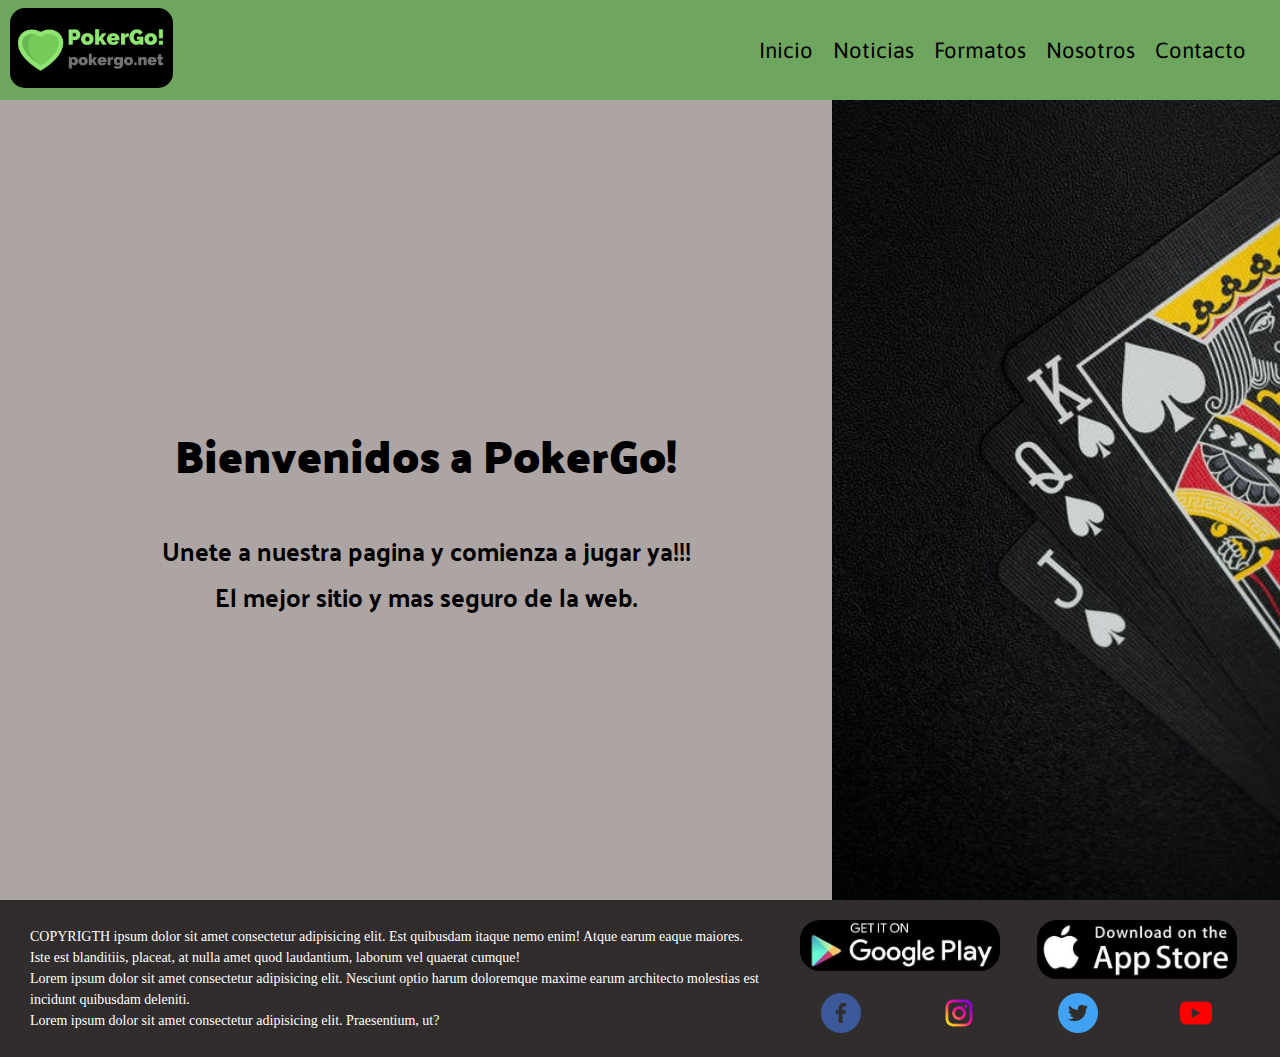
==== index.html @ 03009059 "iniciando mi primer commit al proyecto pokergo" ====
<!DOCTYPE html>
<html lang="es">
<head>
  <meta charset="UTF-8">
  <meta http-equiv="X-UA-Compatible" content="IE=edge">
  <meta name="viewport" content="width=device-width, initial-scale=1.0">
  <link rel="stylesheet" href="inicio.css">
  <title>PokerGo!</title>
</head>
<body>
  <header id="header">
    <a href="#"><img class="imagenLogo" src="iconos/logo.png" alt="logo"></a>
    <div class="contenedorNav">
      <nav class="barraNav">
        <ul>
          <li><a href="#">Inicio</a></li>
          <li><a href="secciones/noticias.html">Noticias</a></li>
          <li><a href="secciones/formatos.html">Formatos</a></li>
          <li><a href="secciones/nosotros.html">Nosotros</a></li>
          <li><a href="secciones/contacto.html">Contacto</a></li>
        </ul>
      </nav>
      <img class="barraNavResp" src="./iconos/menu.png" alt="">
    </div>
  </header>
  <main>
    <div class="contenedorIzq">
      <h1 id="tituloPrincipal" >Bienvenidos a PokerGo!</h1>
      <p class="parrafoPortada">Unete a nuestra pagina y comienza a jugar ya!!!</p>
      <p class="parrafoPortada">El mejor sitio y mas seguro de la web.</p>
    </div>
    <div class="contenedorDer">
      <!-- <img class="imgPaginaPrincipal" src="imagenesNuevas/imagenKQJ.jpeg" alt="naipes poker picas"> -->
    </div>
  </main>
  <footer>
    <div class="infoCopyrigth">
      <p>COPYRIGTH ipsum dolor sit amet consectetur adipisicing elit. Est quibusdam itaque nemo enim! Atque earum eaque maiores. Iste est blanditiis, placeat, at nulla amet quod laudantium, laborum vel quaerat cumque!</p>
      <p>Lorem ipsum dolor sit amet consectetur adipisicing elit. Nesciunt optio harum doloremque maxime earum architecto molestias est incidunt quibusdam deleniti.</p>
      <p>Lorem ipsum dolor sit amet consectetur adipisicing elit. Praesentium, ut?</p>
    </div>
    <div class="seccionBotones">
      <a class="btnIzq" href="#">
        <img class="btnDescarga" src="imagenes/botonGoogle.jpg" alt="Descarga Google Play">
      </a>
      <a class="btnDer" href="#">
        <img class="btnDescarga" src="imagenes/botonAppStore.jpg" alt="Descarga App Store">
      </a>
      <a class="anclaFac" href="https://www.facebook.com" target="_blank">
        <img class="iconoFaceTwi" src="iconos/facebook-logo.png" alt="Facebook">
      </a>
      <a class="anclaInst" href="https://www.instagram.com" target="blank">
        <img class="iconoInsYou" src="iconos/instagram.png" alt="Instagram">
      </a>
      <a class="anclaTwi" href="https://twitter.com" target="blank">
        <img class="iconoFaceTwi" src="iconos/twitter.png" alt="Twitter">
      </a>  
      <a class="anclaYou" href="https://www.youtube.com" target="blank">
        <img class="iconoInsYou" src="iconos/youtube.png" alt="Youtube">
      </a>
    </div>
  </footer>
</body>
</html>
---- inicio.css ----
@import url('https://fonts.googleapis.com/css2?family=Asap&display=swap');

@import url('https://fonts.googleapis.com/css2?family=Palanquin+Dark&display=swap');

@import url('https://fonts.googleapis.com/css2?family=Source+Sans+3:wght@200&display=swap');

/* @import url('https://fonts.googleapis.com/css2?family=Bebas+Neue&display=swap'); */

* {
  margin: 0;
  padding: 0;
  box-sizing: border-box;
}

#header {
  width: 100%;
  height: 100px;
  background-color: rgba(59, 134, 37, 0.733);
  display: flex; 
  flex-flow:row nowrap;
  justify-content: space-between;
  align-items: center;
}

.imagenLogo{
  height: 80px;
  margin: 10px;
  border-radius: 15px;
}

.contenedorNav {
  flex-grow: 1;
  display: flex;
  flex-direction: row;
  justify-content: flex-end;
  padding: 24px;
}

.barraNav ul {
  padding: 10px;
  display: flex;
  flex-direction: row;
  justify-content: flex-end;
}

.barraNav ul li{
  list-style: none;
  display: inline;
  font-size: 22px;
  font-family: 'Asap', sans-serif;
}

.barraNav a{
  color:black;
  text-decoration: none;
  margin-left: 20px;
}

.barraNav a:hover{
  color: rgba(110, 97, 97, 0.966);
}

.barraNavResp {
  display: none;
}

main {
  width: 100%;
  height: calc(100vh - 100px);
  display: flex;
  flex-flow: row nowrap;
}

.contenedorIzq {
  flex-grow: 1;
  color: black;
  font-family: 'Palanquin Dark', sans-serif;
  background-color: rgba(155, 145, 145, 0.822);
  display: flex;
  flex-flow: column wrap;
  justify-content: center;
  padding-left: 20px;
}

.contenedorDer {
  width: 35%;
  height: 100%;
  background-image: url("imagenes/imagenKQJ.jpeg");
  background-size: cover;
  background-position: center;
}

.imgPaginaPrincipal {
  width: 100%;
  height: 100%;
}

#tituloPrincipal {
  font-size: 45px;
  text-align: center;
  padding: 30px 10px;
}

.parrafoPortada {
  font-size: 25px;
  text-align: center;
}

footer {
  width: 100%;
  padding: 20px 30px;
  display: flex;
  flex-flow: row wrap;
  background-color: rgb(49, 45, 45);
  color: white;
}

.infoCopyrigth {
  width: 60%;
  font-size: 14px;
  line-height: 1.5;
  display: flex;
  flex-flow: column nowrap;
  justify-content: center;
}

.seccionBotones {
  width: 40%;
  display: grid;
  grid-template-areas: 
  "play play mac mac"
  "play play mac mac"
  "fac inst twi you"
  "fac inst twi you";
  grid-row-gap: 10px;
  grid-column-gap: 10px ;
  padding-left: 25px;
  text-align: center;
}

.btnIzq {
  grid-area: play;
}

.btnDer {
  grid-area: mac;
}

.anclaFac {
  grid-area: fac;
}

.anclaInst {
  grid-area: inst;
}

.anclaTwi {
  grid-area: twi;
}

.anclaYou {
  grid-area: you;
}

.btnDescarga {
  min-width: 100px;
  max-width: 200px;
  width: 100%;
  border-radius: 20px;
}

.iconoFaceTwi {
  width: 40px;
  height: 40px;
}

.iconoInsYou {
  width: 40px;
  height: 40px;
} 


@media only screen and (max-width: 750px) {

  .barraNav {
    display: none;
  }

  .barraNavResp {
    display: block;
    width: 50px;
    height: 50px;
    margin-right: 20px;
  }

  .contenedorDer {
    width: 50%;
  }

  #tituloPrincipal {
    font-size: 40px;
  } 
  
  .parrafoPortada {
    font-size: 20px;
  }

  .infoCopyrigth {
    width: 50%;
    font-size: 14px;
    line-height: 1.3;
  }
}


@media only screen and (max-width: 475px) {

  .imagenLogo{
    height: 74px;
    margin: 10px;
    border-radius: 14px;
  }

  .barraNavResp {
    width: 40px;
    height: 40px;
   margin-right: 24px;
  }

  main {
    display: flex;
    flex-flow: column nowrap;
  }
  
  .contenedorIzq {
    flex-flow: row wrap;
    justify-content: center;
    padding: 10px;
  }
  
  .contenedorDer {
    width: 100%;
    height: 50%;
    background-image: url("imagenes/imgHorizontal.jpeg");
    background-size: cover;
    background-position: center;
  }
  
  .imgPaginaPrincipal {
    width: 100%;
    height: 100%;
  }
  
  #tituloPrincipal {
    font-size: 32px;
    text-align: center;
  }
  
  .parrafoPortada {
    font-size: 16px;
    text-align: center;
  }

  .listaNoticias {
    font-size: 16px;
  }

  .seccionBotones {
    width: 100%;
    margin-top: 10px;
  }

  .infoCopyrigth {
    width: 100%;
    font-size: 16px;
    line-height: 1.3;
  }

  .btnDescarga {
    max-width: 170px;
  }
}


@media only screen and (max-width: 375px) {

  .imagenLogo{
    height: 68px;
    margin: 8px;
    border-radius: 10px;
  }

  .contenedorDer {
    height: 60%;
  }
  
  #tituloPrincipal {
    font-size: 28px;
  }
  
  .parrafoPortada {
    font-size: 16px;
  }

  .infoCopyrigth {
    width: 100%;
    font-size: 16px;
    line-height: 1.1;
  }

  .seccionBotones {
    width: 100%;
    margin-top: 16px;
  }
}
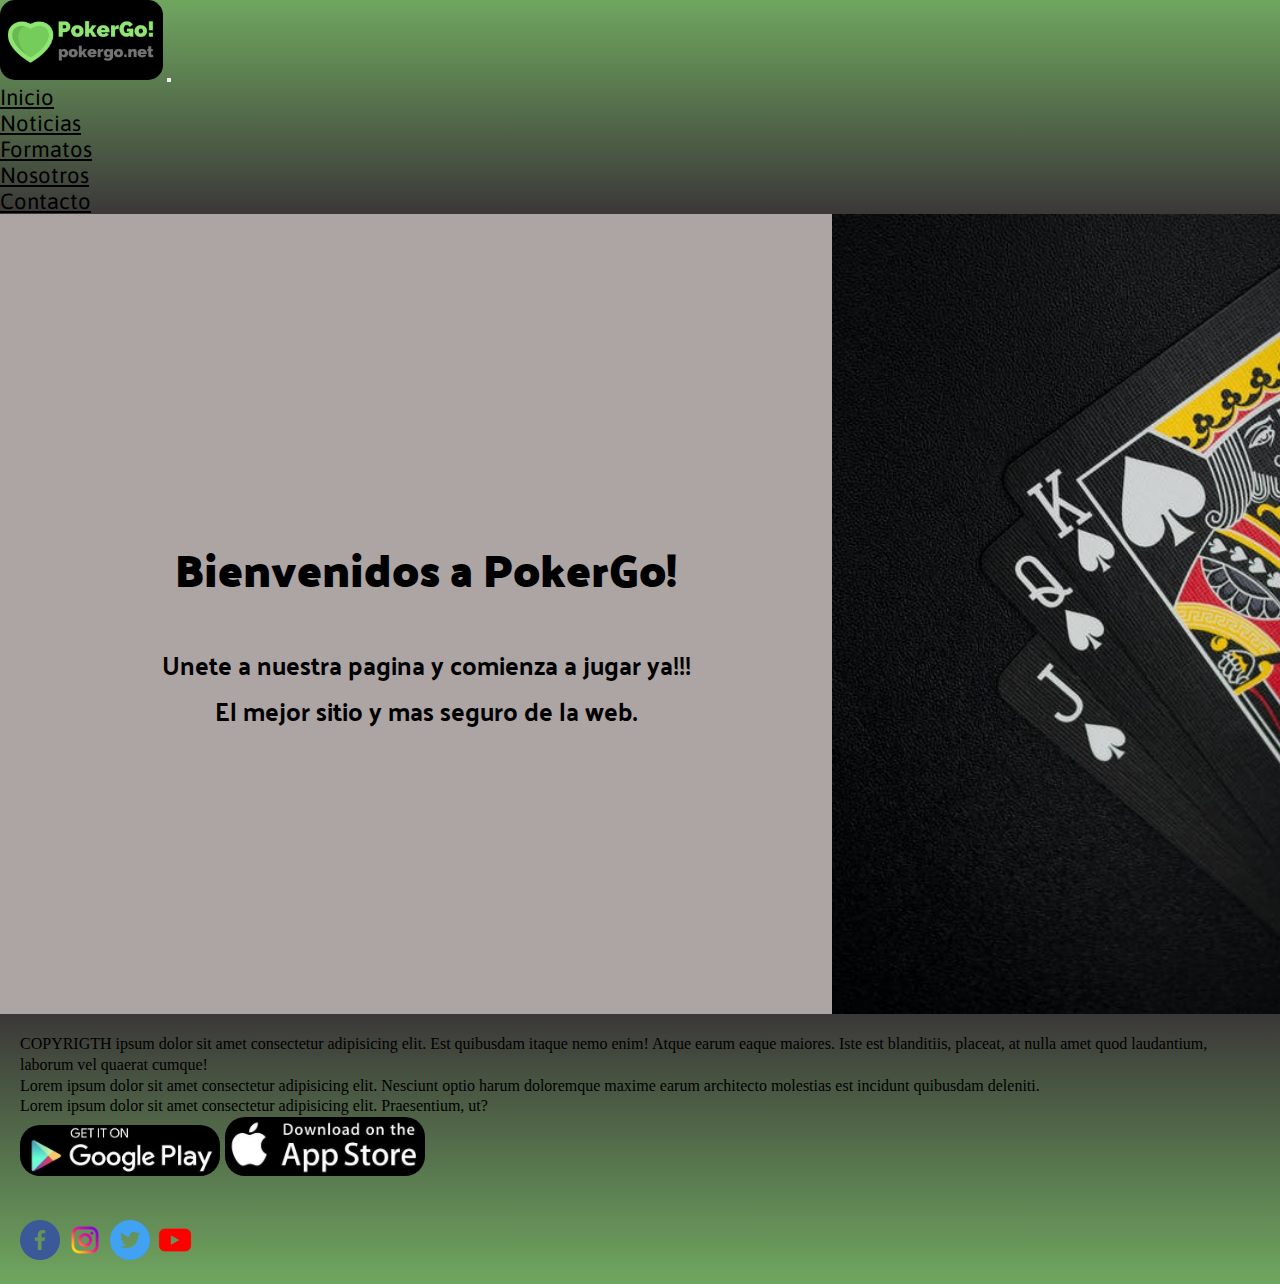
==== commit 8815f542: "haciendo header y footer" ====
--- a/index.html
+++ b/index.html
@@ -4,12 +4,44 @@
   <meta charset="UTF-8">
   <meta http-equiv="X-UA-Compatible" content="IE=edge">
   <meta name="viewport" content="width=device-width, initial-scale=1.0">
+  <link rel="stylesheet" href="https://cdn.jsdelivr.net/npm/bootstrap@4.6.1/dist/css/bootstrap.min.css" integrity="sha384-zCbKRCUGaJDkqS1kPbPd7TveP5iyJE0EjAuZQTgFLD2ylzuqKfdKlfG/eSrtxUkn" crossorigin="anonymous">
   <link rel="stylesheet" href="inicio.css">
   <title>PokerGo!</title>
 </head>
 <body>
   <header id="header">
-    <a href="#"><img class="imagenLogo" src="iconos/logo.png" alt="logo"></a>
+    <nav class="navbar navbar-expand-md navbar-dark">
+      <!-- Brand -->
+      <a class="navbar-brand" href="#"><img class="imagenLogo" src="iconos/logo.png" alt="logo"></a>
+    
+      <!-- Toggler/collapsibe Button -->
+      <button class="navbar-toggler" type="button" data-toggle="collapse" data-target="#collapsibleNavbar">
+        <span class="navbar-toggler-icon"></span>
+      </button>
+    
+      <!-- Navbar links -->
+      <div class="collapse navbar-collapse" id="collapsibleNavbar">
+        <ul class="navbar-nav ml-auto">
+          <li class="nav-item">
+            <a class="nav-link" href="#">Inicio</a>
+          </li>
+          <li class="nav-item">
+            <a class="nav-link" href="secciones/noticias.html">Noticias</a>
+          </li>
+          <li class="nav-item">
+            <a class="nav-link" href="secciones/formatos.html">Formatos</a>
+          </li>
+          <li class="nav-item">
+            <a class="nav-link" href="secciones/nosotros.html">Nosotros</a>
+          </li>
+          <li class="nav-item">
+            <a class="nav-link" href="secciones/contacto.html">Contacto</a>
+          </li>
+        </ul>
+      </div>
+    </nav>
+
+    <!-- <a href="#"><img class="imagenLogo" src="iconos/logo.png" alt="logo"></a>
     <div class="contenedorNav">
       <nav class="barraNav">
         <ul>
@@ -21,7 +53,7 @@
         </ul>
       </nav>
       <img class="barraNavResp" src="./iconos/menu.png" alt="">
-    </div>
+    </div> -->
   </header>
   <main>
     <div class="contenedorIzq">
@@ -33,8 +65,52 @@
       <!-- <img class="imgPaginaPrincipal" src="imagenesNuevas/imagenKQJ.jpeg" alt="naipes poker picas"> -->
     </div>
   </main>
-  <footer>
-    <div class="infoCopyrigth">
+  <footer class="container-fluid">
+    <div class="row">
+
+      <div class="col-xs-12 col-sm-7  text-white parrafosFooter">
+        <p>COPYRIGTH ipsum dolor sit amet consectetur adipisicing elit. Est quibusdam itaque nemo enim! Atque earum eaque maiores. Iste est blanditiis, placeat, at nulla amet quod laudantium, laborum vel quaerat cumque!</p>
+        <p>Lorem ipsum dolor sit amet consectetur adipisicing elit. Nesciunt optio harum doloremque maxime earum architecto molestias est incidunt quibusdam deleniti.</p>
+        <p>Lorem ipsum dolor sit amet consectetur adipisicing elit. Praesentium, ut?</p>
+      </div>
+
+
+      <div class="col-xs-12 col-sm-5  contenedorBotones">
+        <div class="row botonesDescarga">
+          <a class="col" href="#">
+            <img class="btnDescarga" src="imagenes/botonGoogle.jpg" alt="Descarga Google Play">
+          </a>
+          <a class="col" href="#">
+            <img class="btnDescarga" src="imagenes/botonAppStore.jpg" alt="Descarga App Store">
+          </a>
+        </div>
+
+
+        <div class="row redes">
+          <a class="anclaFac col" href="https://www.facebook.com" target="_blank">
+            <img class="iconoFaceTwi" src="iconos/facebook-logo.png" alt="Facebook">
+          </a>
+          <a class="anclaInst col" href="https://www.instagram.com" target="blank">
+            <img class="iconoInsYou" src="iconos/instagram.png" alt="Instagram">
+          </a>
+          <a class="anclaTwi col" href="https://twitter.com" target="blank">
+            <img class="iconoFaceTwi" src="iconos/twitter.png" alt="Twitter">
+          </a>  
+          <a class="anclaYou col" href="https://www.youtube.com" target="blank">
+            <img class="iconoInsYou" src="iconos/youtube.png" alt="Youtube">
+          </a>
+        </div>
+
+      </div>
+
+
+
+
+    </div>
+
+
+
+    <!-- <div class="infoCopyrigth">
       <p>COPYRIGTH ipsum dolor sit amet consectetur adipisicing elit. Est quibusdam itaque nemo enim! Atque earum eaque maiores. Iste est blanditiis, placeat, at nulla amet quod laudantium, laborum vel quaerat cumque!</p>
       <p>Lorem ipsum dolor sit amet consectetur adipisicing elit. Nesciunt optio harum doloremque maxime earum architecto molestias est incidunt quibusdam deleniti.</p>
       <p>Lorem ipsum dolor sit amet consectetur adipisicing elit. Praesentium, ut?</p>
@@ -58,7 +134,13 @@
       <a class="anclaYou" href="https://www.youtube.com" target="blank">
         <img class="iconoInsYou" src="iconos/youtube.png" alt="Youtube">
       </a>
-    </div>
+    </div> -->
   </footer>
+
+
+  <script src="https://cdn.jsdelivr.net/npm/jquery@3.5.1/dist/jquery.slim.min.js" integrity="sha384-DfXdz2htPH0lsSSs5nCTpuj/zy4C+OGpamoFVy38MVBnE+IbbVYUew+OrCXaRkfj" crossorigin="anonymous"></script>
+  <script src="https://cdn.jsdelivr.net/npm/popper.js@1.16.1/dist/umd/popper.min.js" integrity="sha384-9/reFTGAW83EW2RDu2S0VKaIzap3H66lZH81PoYlFhbGU+6BZp6G7niu735Sk7lN" crossorigin="anonymous"></script>
+  <script src="https://cdn.jsdelivr.net/npm/bootstrap@4.6.1/dist/js/bootstrap.min.js" integrity="sha384-VHvPCCyXqtD5DqJeNxl2dtTyhF78xXNXdkwX1CZeRusQfRKp+tA7hAShOK/B/fQ2" crossorigin="anonymous"></script>
+
 </body>
 </html>--- a/inicio.css
+++ b/inicio.css
@@ -12,23 +12,36 @@
   box-sizing: border-box;
 }
 
-#header {
+ /* #header {
   width: 100%;
   height: 100px;
-  background-color: rgba(59, 134, 37, 0.733);
+  background-image: linear-gradient(rgba(59, 134, 37, 0.733), rgb(59, 56, 56));
   display: flex; 
   flex-flow:row nowrap;
   justify-content: space-between;
   align-items: center;
+} */
+
+.navbar {
+  background-image: linear-gradient(rgba(59, 134, 37, 0.733), rgb(59, 56, 56));
 }
 
 .imagenLogo{
   height: 80px;
-  margin: 10px;
   border-radius: 15px;
 }
 
-.contenedorNav {
+.nav-link {
+  font-size: 22px;
+  font-family: 'Asap', sans-serif;
+  color: black !important
+}
+
+.nav-item .nav-link:hover {
+  color: whitesmoke !important
+}
+
+/*.contenedorNav {
   flex-grow: 1;
   display: flex;
   flex-direction: row;
@@ -57,12 +70,12 @@
 }
 
 .barraNav a:hover{
-  color: rgba(110, 97, 97, 0.966);
+  color: whitesmoke;
 }
 
 .barraNavResp {
   display: none;
-}
+} */
 
 main {
   width: 100%;
@@ -106,7 +119,44 @@
   text-align: center;
 }
 
+
 footer {
+  /* background-color: rgb(49, 45, 45); */
+  background-image: linear-gradient( rgb(59, 56, 56), rgba(59, 134, 37, 0.733));
+  padding: 20px;
+  /* display: flex;
+  flex-flow: row wrap;
+  justify-content: center; */
+}
+
+.parrafosFooter {
+  font-size: 16px;
+  line-height: 1.3;
+}
+
+.contenedorBotones {
+  display: flex;
+  flex-flow: column;
+  justify-content: center;
+  /* padding-left: 120px; */
+}
+
+.botonesDescarga {
+  margin-bottom: 40px;
+  gap: 5px;
+  display: flex;
+  flex-flow: row wrap;
+  align-items: baseline;
+}
+
+.redes {
+  gap: 5px;
+  display: flex;
+  flex-flow: row wrap;
+  align-items: baseline;
+}
+
+/* footer {
   width: 100%;
   padding: 20px 30px;
   display: flex;
@@ -161,9 +211,10 @@
 .anclaYou {
   grid-area: you;
 }
+*/
 
 .btnDescarga {
-  min-width: 100px;
+  min-width: 120px;
   max-width: 200px;
   width: 100%;
   border-radius: 20px;
@@ -177,7 +228,7 @@
 .iconoInsYou {
   width: 40px;
   height: 40px;
-} 
+}  
 
 
 @media only screen and (max-width: 750px) {
@@ -216,7 +267,7 @@
 @media only screen and (max-width: 475px) {
 
   .imagenLogo{
-    height: 74px;
+    height: 74px !important;
     margin: 10px;
     border-radius: 14px;
   }
@@ -281,11 +332,17 @@
   }
 }
 
+/* footer {
+  display: flex;
+  flex-flow: column nowrap;
+  justify-content: center;
+} */
+
 
 @media only screen and (max-width: 375px) {
 
   .imagenLogo{
-    height: 68px;
+    height: 68px !important;
     margin: 8px;
     border-radius: 10px;
   }
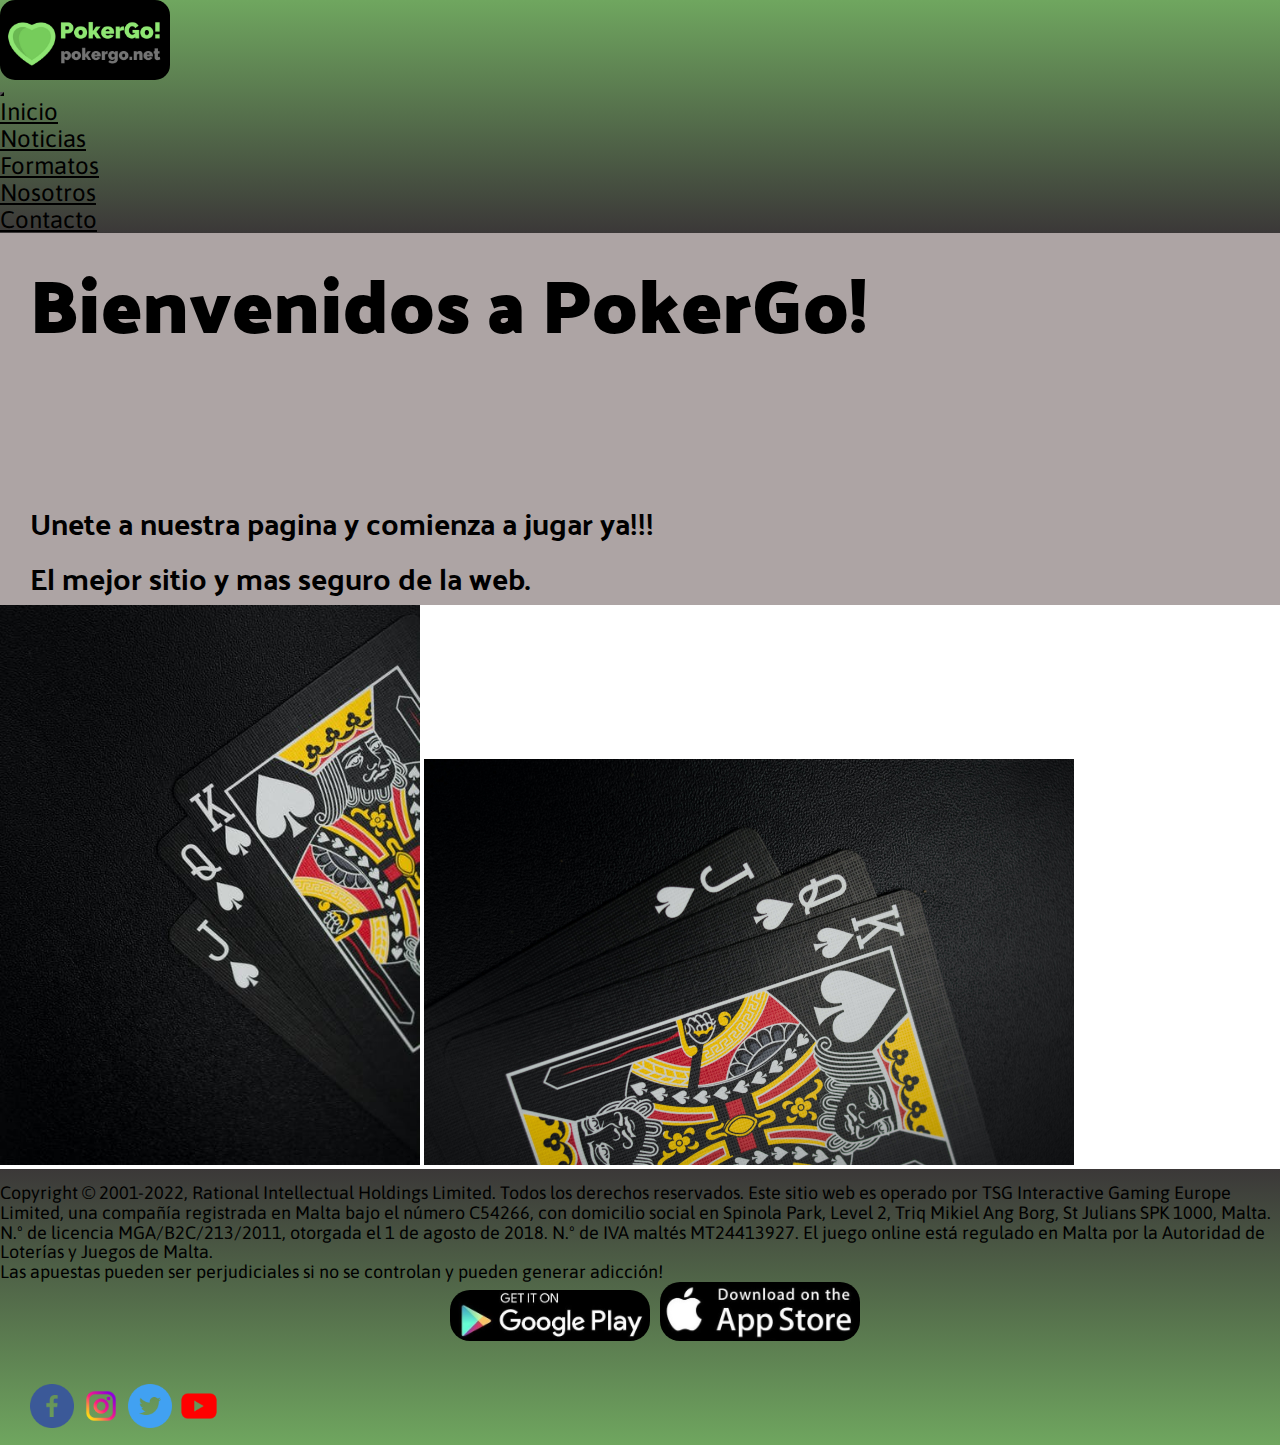
==== commit c9a515da: "aplico bootstrap prolijo a 3 secciones" ====
--- a/index.html
+++ b/index.html
@@ -1,146 +1,104 @@
 <!DOCTYPE html>
-<html lang="es">
+<html lang="en">
 <head>
-  <meta charset="UTF-8">
-  <meta http-equiv="X-UA-Compatible" content="IE=edge">
-  <meta name="viewport" content="width=device-width, initial-scale=1.0">
-  <link rel="stylesheet" href="https://cdn.jsdelivr.net/npm/bootstrap@4.6.1/dist/css/bootstrap.min.css" integrity="sha384-zCbKRCUGaJDkqS1kPbPd7TveP5iyJE0EjAuZQTgFLD2ylzuqKfdKlfG/eSrtxUkn" crossorigin="anonymous">
-  <link rel="stylesheet" href="inicio.css">
-  <title>PokerGo!</title>
+    <meta charset="UTF-8">
+    <meta http-equiv="X-UA-Compatible" content="IE=edge">
+    <meta name="viewport" content="width=device-width, initial-scale=1.0">
+    <link rel="stylesheet" href="https://cdn.jsdelivr.net/npm/bootstrap@4.6.1/dist/css/bootstrap.min.css" integrity="sha384-zCbKRCUGaJDkqS1kPbPd7TveP5iyJE0EjAuZQTgFLD2ylzuqKfdKlfG/eSrtxUkn" crossorigin="anonymous">
+    <link rel="stylesheet" href="inicio.css">
+    <title>PokerGo2</title>
 </head>
 <body>
-  <header id="header">
-    <nav class="navbar navbar-expand-md navbar-dark">
-      <!-- Brand -->
-      <a class="navbar-brand" href="#"><img class="imagenLogo" src="iconos/logo.png" alt="logo"></a>
+    <header class="row header m-0">
+      <!-- Inicio Navbar-->
+        <nav class="navbar navbar-expand-md navbar-dark w-100">
+
+            <a class="navbar-brand" href="#"><div class="logo"></div></a>
+        
+            <button class="navbar-toggler iconBurguer" type="button" data-toggle="collapse" data-target="#collapsibleNavbar">
+              <span class="navbar-toggler-icon"></span>
+            </button>
+          
+            <div class="collapse navbar-collapse" id="collapsibleNavbar">
+              <ul class="navbar-nav ml-auto">
+                <li class="nav-item">
+                  <a class="nav-link" href="#">Inicio</a>
+                </li>
+                <li class="nav-item">
+                  <a class="nav-link" href="secciones/noticias.html">Noticias</a>
+                </li>
+                <li class="nav-item">
+                  <a class="nav-link" href="secciones/formatos.html">Formatos</a>
+                </li>
+                <li class="nav-item">
+                  <a class="nav-link" href="secciones/nosotros.html">Nosotros</a>
+                </li>
+                <li class="nav-item">
+                  <a class="nav-link" href="secciones/contacto.html">Contacto</a>
+                </li>
+              </ul>
+            </div>
+          </nav>
+        <!-- Fin Navbar-->
+    </header>
     
-      <!-- Toggler/collapsibe Button -->
-      <button class="navbar-toggler" type="button" data-toggle="collapse" data-target="#collapsibleNavbar">
-        <span class="navbar-toggler-icon"></span>
-      </button>
+    <main class="main row m-0 h-75">
+      <!-- Inicio Jumbotron-->
+        <div class="jumbotron col-xs-12 col-sm-7 p-0 d-flex flex-column justify-content-center text-center contenedorIzq ">
+          <h1 class="tituloPrincipal">Bienvenidos a PokerGo!</h1>
+          <p class="parrafosMain">Unete a nuestra pagina y comienza a jugar ya!!!</p>
+          <p class="parrafosMain">El mejor sitio y mas seguro de la web.</p>
+        </div>
+      <!-- FIn Jumbotron-->
+      <!-- Inicio Imagen Principal-->
+        <div class="col-xs-12 col-sm-5 flex-grow-1 p-0">
+          <img class="img-fluid d-none d-sm-block w-100 imgPrincipal" src="imagenes/imagenKQJ.jpeg" alt="naipes poker picas">
+              <img class="img-fluid d-block d-sm-none w-100 imgSecundaria" src="imagenes/imgHorizontal.jpg" alt="">
+        </div>
+      <!-- Fin Imagen Principal-->
+    </main>
     
-      <!-- Navbar links -->
-      <div class="collapse navbar-collapse" id="collapsibleNavbar">
-        <ul class="navbar-nav ml-auto">
-          <li class="nav-item">
-            <a class="nav-link" href="#">Inicio</a>
-          </li>
-          <li class="nav-item">
-            <a class="nav-link" href="secciones/noticias.html">Noticias</a>
-          </li>
-          <li class="nav-item">
-            <a class="nav-link" href="secciones/formatos.html">Formatos</a>
-          </li>
-          <li class="nav-item">
-            <a class="nav-link" href="secciones/nosotros.html">Nosotros</a>
-          </li>
-          <li class="nav-item">
-            <a class="nav-link" href="secciones/contacto.html">Contacto</a>
-          </li>
-        </ul>
-      </div>
-    </nav>
-
-    <!-- <a href="#"><img class="imagenLogo" src="iconos/logo.png" alt="logo"></a>
-    <div class="contenedorNav">
-      <nav class="barraNav">
-        <ul>
-          <li><a href="#">Inicio</a></li>
-          <li><a href="secciones/noticias.html">Noticias</a></li>
-          <li><a href="secciones/formatos.html">Formatos</a></li>
-          <li><a href="secciones/nosotros.html">Nosotros</a></li>
-          <li><a href="secciones/contacto.html">Contacto</a></li>
-        </ul>
-      </nav>
-      <img class="barraNavResp" src="./iconos/menu.png" alt="">
-    </div> -->
-  </header>
-  <main>
-    <div class="contenedorIzq">
-      <h1 id="tituloPrincipal" >Bienvenidos a PokerGo!</h1>
-      <p class="parrafoPortada">Unete a nuestra pagina y comienza a jugar ya!!!</p>
-      <p class="parrafoPortada">El mejor sitio y mas seguro de la web.</p>
-    </div>
-    <div class="contenedorDer">
-      <!-- <img class="imgPaginaPrincipal" src="imagenesNuevas/imagenKQJ.jpeg" alt="naipes poker picas"> -->
-    </div>
-  </main>
-  <footer class="container-fluid">
-    <div class="row">
-
-      <div class="col-xs-12 col-sm-7  text-white parrafosFooter">
-        <p>COPYRIGTH ipsum dolor sit amet consectetur adipisicing elit. Est quibusdam itaque nemo enim! Atque earum eaque maiores. Iste est blanditiis, placeat, at nulla amet quod laudantium, laborum vel quaerat cumque!</p>
-        <p>Lorem ipsum dolor sit amet consectetur adipisicing elit. Nesciunt optio harum doloremque maxime earum architecto molestias est incidunt quibusdam deleniti.</p>
-        <p>Lorem ipsum dolor sit amet consectetur adipisicing elit. Praesentium, ut?</p>
-      </div>
-
-
-      <div class="col-xs-12 col-sm-5  contenedorBotones">
-        <div class="row botonesDescarga">
-          <a class="col" href="#">
-            <img class="btnDescarga" src="imagenes/botonGoogle.jpg" alt="Descarga Google Play">
-          </a>
-          <a class="col" href="#">
-            <img class="btnDescarga" src="imagenes/botonAppStore.jpg" alt="Descarga App Store">
-          </a>
+    <footer class="footer row m-0">
+      <!-- Inicio Copyright-->
+        <div class="col-xs-12 col-sm-7 text-white">
+            <p class="parrafoFooter">Copyright © 2001-2022, Rational Intellectual Holdings Limited. Todos los derechos reservados. Este sitio web es operado por TSG Interactive Gaming Europe Limited, una compañía registrada en Malta bajo el número C54266, con domicilio social en Spinola Park, Level 2, Triq Mikiel Ang Borg, St Julians SPK 1000, Malta.</p>
+            <p class="parrafoFooter">N.º de licencia MGA/B2C/213/2011, otorgada el 1 de agosto de 2018. N.º de IVA maltés MT24413927. El juego online está regulado en Malta por la Autoridad de Loterías y Juegos de Malta.</p>
+            <p class="parrafoFooter">Las apuestas pueden ser perjudiciales si no se controlan y pueden generar adicción!</p>
         </div>
-
-
-        <div class="row redes">
-          <a class="anclaFac col" href="https://www.facebook.com" target="_blank">
-            <img class="iconoFaceTwi" src="iconos/facebook-logo.png" alt="Facebook">
-          </a>
-          <a class="anclaInst col" href="https://www.instagram.com" target="blank">
-            <img class="iconoInsYou" src="iconos/instagram.png" alt="Instagram">
-          </a>
-          <a class="anclaTwi col" href="https://twitter.com" target="blank">
-            <img class="iconoFaceTwi" src="iconos/twitter.png" alt="Twitter">
-          </a>  
-          <a class="anclaYou col" href="https://www.youtube.com" target="blank">
-            <img class="iconoInsYou" src="iconos/youtube.png" alt="Youtube">
-          </a>
+      <!-- Fin Copyright-->
+        <div class="col-xs-12 col-sm-5  contenedorBotones">
+          <!-- Inicio Botones Descargas-->
+            <div class="row botonesDescarga">
+              <a class="col" href="#">
+                <img class="btnDescarga" src="imagenes/botonGoogle.jpg" alt="Descarga Google Play">
+              </a>
+              <a class="col" href="#">
+                <img class="btnDescarga" src="imagenes/botonAppStore.jpg" alt="Descarga App Store">
+              </a>
+            </div>
+          <!-- Fin Botones Descargas-->
+          <!-- Inicio Iconos Redes-->
+            <div class="row redes">
+              <a class="col" href="https://www.facebook.com" target="_blank">
+                <img class="iconoRedes" src="imagenes/facebook-logo.png" alt="Facebook">
+              </a>
+              <a class="col" href="https://www.instagram.com" target="blank">
+                <img class="iconoRedes" src="imagenes/instagram.png" alt="Instagram">
+              </a>
+              <a class="col" href="https://twitter.com" target="blank">
+                <img class="iconoRedes" src="imagenes/twitter.png" alt="Twitter">
+              </a>  
+              <a class="col" href="https://www.youtube.com" target="blank">
+                <img class="iconoRedes" src="imagenes/youtube.png" alt="Youtube">
+              </a>
+            </div>
+          <!-- Fin Iconos Redes-->
         </div>
-
-      </div>
-
-
-
-
-    </div>
-
-
-
-    <!-- <div class="infoCopyrigth">
-      <p>COPYRIGTH ipsum dolor sit amet consectetur adipisicing elit. Est quibusdam itaque nemo enim! Atque earum eaque maiores. Iste est blanditiis, placeat, at nulla amet quod laudantium, laborum vel quaerat cumque!</p>
-      <p>Lorem ipsum dolor sit amet consectetur adipisicing elit. Nesciunt optio harum doloremque maxime earum architecto molestias est incidunt quibusdam deleniti.</p>
-      <p>Lorem ipsum dolor sit amet consectetur adipisicing elit. Praesentium, ut?</p>
-    </div>
-    <div class="seccionBotones">
-      <a class="btnIzq" href="#">
-        <img class="btnDescarga" src="imagenes/botonGoogle.jpg" alt="Descarga Google Play">
-      </a>
-      <a class="btnDer" href="#">
-        <img class="btnDescarga" src="imagenes/botonAppStore.jpg" alt="Descarga App Store">
-      </a>
-      <a class="anclaFac" href="https://www.facebook.com" target="_blank">
-        <img class="iconoFaceTwi" src="iconos/facebook-logo.png" alt="Facebook">
-      </a>
-      <a class="anclaInst" href="https://www.instagram.com" target="blank">
-        <img class="iconoInsYou" src="iconos/instagram.png" alt="Instagram">
-      </a>
-      <a class="anclaTwi" href="https://twitter.com" target="blank">
-        <img class="iconoFaceTwi" src="iconos/twitter.png" alt="Twitter">
-      </a>  
-      <a class="anclaYou" href="https://www.youtube.com" target="blank">
-        <img class="iconoInsYou" src="iconos/youtube.png" alt="Youtube">
-      </a>
-    </div> -->
-  </footer>
+    </footer>
 
 
   <script src="https://cdn.jsdelivr.net/npm/jquery@3.5.1/dist/jquery.slim.min.js" integrity="sha384-DfXdz2htPH0lsSSs5nCTpuj/zy4C+OGpamoFVy38MVBnE+IbbVYUew+OrCXaRkfj" crossorigin="anonymous"></script>
   <script src="https://cdn.jsdelivr.net/npm/popper.js@1.16.1/dist/umd/popper.min.js" integrity="sha384-9/reFTGAW83EW2RDu2S0VKaIzap3H66lZH81PoYlFhbGU+6BZp6G7niu735Sk7lN" crossorigin="anonymous"></script>
   <script src="https://cdn.jsdelivr.net/npm/bootstrap@4.6.1/dist/js/bootstrap.min.js" integrity="sha384-VHvPCCyXqtD5DqJeNxl2dtTyhF78xXNXdkwX1CZeRusQfRKp+tA7hAShOK/B/fQ2" crossorigin="anonymous"></script>
-
 </body>
 </html>--- a/inicio.css
+++ b/inicio.css
@@ -2,371 +2,225 @@
 
 @import url('https://fonts.googleapis.com/css2?family=Palanquin+Dark&display=swap');
 
-@import url('https://fonts.googleapis.com/css2?family=Source+Sans+3:wght@200&display=swap');
-
-/* @import url('https://fonts.googleapis.com/css2?family=Bebas+Neue&display=swap'); */
-
 * {
-  margin: 0;
-  padding: 0;
-  box-sizing: border-box;
-}
-
- /* #header {
-  width: 100%;
-  height: 100px;
-  background-image: linear-gradient(rgba(59, 134, 37, 0.733), rgb(59, 56, 56));
-  display: flex; 
-  flex-flow:row nowrap;
-  justify-content: space-between;
-  align-items: center;
-} */
+    margin: 0;
+    padding: 0;
+    box-sizing: border-box;
+}
+
+.tituloSecciones {
+    margin-bottom: 0;
+    font-size: 40px;
+    padding-top: 10px;
+}
+
+.logo {
+    width: 170px;
+    height: 80px;
+    background-image: url("imagenes/logo.png");
+    background-size: cover;
+    border-radius: 15px;
+}
 
 .navbar {
-  background-image: linear-gradient(rgba(59, 134, 37, 0.733), rgb(59, 56, 56));
-}
-
-.imagenLogo{
-  height: 80px;
-  border-radius: 15px;
+    background-image: linear-gradient(rgba(59, 134, 37, 0.733), rgb(59, 56, 56));
 }
 
 .nav-link {
-  font-size: 22px;
-  font-family: 'Asap', sans-serif;
-  color: black !important
+    font-size: 24px;
+    font-family: 'Asap', sans-serif;
+    color: black !important;
 }
 
 .nav-item .nav-link:hover {
-  color: whitesmoke !important
-}
-
-/*.contenedorNav {
-  flex-grow: 1;
-  display: flex;
-  flex-direction: row;
-  justify-content: flex-end;
-  padding: 24px;
-}
-
-.barraNav ul {
-  padding: 10px;
-  display: flex;
-  flex-direction: row;
-  justify-content: flex-end;
-}
-
-.barraNav ul li{
-  list-style: none;
-  display: inline;
-  font-size: 22px;
-  font-family: 'Asap', sans-serif;
-}
-
-.barraNav a{
-  color:black;
-  text-decoration: none;
-  margin-left: 20px;
-}
-
-.barraNav a:hover{
-  color: whitesmoke;
-}
-
-.barraNavResp {
-  display: none;
-} */
-
-main {
-  width: 100%;
-  height: calc(100vh - 100px);
-  display: flex;
-  flex-flow: row nowrap;
+    color: whitesmoke !important;
+}
+
+.iconBurguer {
+    background-color: black !important;
 }
 
 .contenedorIzq {
-  flex-grow: 1;
-  color: black;
-  font-family: 'Palanquin Dark', sans-serif;
-  background-color: rgba(155, 145, 145, 0.822);
-  display: flex;
-  flex-flow: column wrap;
-  justify-content: center;
-  padding-left: 20px;
-}
-
-.contenedorDer {
-  width: 35%;
-  height: 100%;
-  background-image: url("imagenes/imagenKQJ.jpeg");
-  background-size: cover;
-  background-position: center;
-}
-
-.imgPaginaPrincipal {
-  width: 100%;
-  height: 100%;
-}
-
-#tituloPrincipal {
-  font-size: 45px;
-  text-align: center;
-  padding: 30px 10px;
-}
-
-.parrafoPortada {
-  font-size: 25px;
-  text-align: center;
-}
-
-
-footer {
-  /* background-color: rgb(49, 45, 45); */
-  background-image: linear-gradient( rgb(59, 56, 56), rgba(59, 134, 37, 0.733));
-  padding: 20px;
-  /* display: flex;
-  flex-flow: row wrap;
-  justify-content: center; */
-}
-
-.parrafosFooter {
-  font-size: 16px;
-  line-height: 1.3;
-}
+    color: black;
+    font-family: 'Palanquin Dark', sans-serif;
+    background-color: rgba(155, 145, 145, 0.822);
+    padding: 0px 30px !important;
+}
+
+.contenedorIzq:hover {
+    border: 14px solid white;
+}
+
+.jumbotron {
+    border-radius: 0px;
+    margin-bottom: 0px;
+}
+
+.tituloPrincipal {
+    font-size: 75px;
+    margin-bottom: 10%;
+}
+
+.tituloPrincipal:hover {
+    color: white
+}
+
+.parrafosMain {
+    font-size: 30px;
+}
+
+.imgPrincipal {
+    height: 560px;
+}
+
+.imgPrincipal:hover {
+    border: 14px solid white;
+}
+
+.imgSecundaria:hover {
+    border: 14px solid white;
+}
+
+.footer {
+    background-image: linear-gradient( rgb(59, 56, 56), rgba(59, 134, 37, 0.733));
+    padding: 14px 0px !important;
+    font-family: 'Asap', sans-serif;
+}
+
+.parrafoFooter {
+    font-size: 18px;
+    line-height: 1.1;
+} 
 
 .contenedorBotones {
-  display: flex;
-  flex-flow: column;
-  justify-content: center;
-  /* padding-left: 120px; */
+    display: flex;
+    flex-flow: column;
+    justify-content: center;
+    padding-left: 30px !important;
 }
 
 .botonesDescarga {
-  margin-bottom: 40px;
-  gap: 5px;
-  display: flex;
-  flex-flow: row wrap;
-  align-items: baseline;
+    margin-bottom: 40px;
+    gap: 10px;
+    display: flex;
+    flex-flow: row wrap;
+    align-items: baseline;
+    justify-content: center;
 }
 
 .redes {
-  gap: 5px;
-  display: flex;
-  flex-flow: row wrap;
-  align-items: baseline;
-}
-
-/* footer {
-  width: 100%;
-  padding: 20px 30px;
-  display: flex;
-  flex-flow: row wrap;
-  background-color: rgb(49, 45, 45);
-  color: white;
-}
-
-.infoCopyrigth {
-  width: 60%;
-  font-size: 14px;
-  line-height: 1.5;
-  display: flex;
-  flex-flow: column nowrap;
-  justify-content: center;
-}
-
-.seccionBotones {
-  width: 40%;
-  display: grid;
-  grid-template-areas: 
-  "play play mac mac"
-  "play play mac mac"
-  "fac inst twi you"
-  "fac inst twi you";
-  grid-row-gap: 10px;
-  grid-column-gap: 10px ;
-  padding-left: 25px;
-  text-align: center;
-}
-
-.btnIzq {
-  grid-area: play;
-}
-
-.btnDer {
-  grid-area: mac;
-}
-
-.anclaFac {
-  grid-area: fac;
-}
-
-.anclaInst {
-  grid-area: inst;
-}
-
-.anclaTwi {
-  grid-area: twi;
-}
-
-.anclaYou {
-  grid-area: you;
-}
-*/
+    gap: 5px;
+    display: flex;
+    flex-flow: row wrap;
+    align-items: baseline;
+}
 
 .btnDescarga {
-  min-width: 120px;
-  max-width: 200px;
-  width: 100%;
-  border-radius: 20px;
-}
-
-.iconoFaceTwi {
-  width: 40px;
-  height: 40px;
-}
-
-.iconoInsYou {
-  width: 40px;
-  height: 40px;
-}  
+    min-width: 120px;
+    max-width: 200px;
+    width: 100%;
+    border-radius: 20px;
+}
+
+.iconoRedes {
+    width: 44px;
+    height: 44px;
+}
 
 
 @media only screen and (max-width: 750px) {
 
-  .barraNav {
-    display: none;
-  }
-
-  .barraNavResp {
-    display: block;
-    width: 50px;
-    height: 50px;
-    margin-right: 20px;
-  }
-
-  .contenedorDer {
-    width: 50%;
-  }
-
-  #tituloPrincipal {
-    font-size: 40px;
-  } 
-  
-  .parrafoPortada {
-    font-size: 20px;
-  }
-
-  .infoCopyrigth {
-    width: 50%;
-    font-size: 14px;
-    line-height: 1.3;
-  }
+    .tituloPrincipal {
+        font-size: 60px;
+        margin-bottom: 50px;
+    } 
+
+    .parrafosMain {
+        font-size: 24px;
+    }
+
+    .tituloSecciones {
+        font-size: 36px;
+    }
+
+    .fondoLista {
+        font-size: 22px;
+    }
+
+    .parrafoFormatos {
+        font-size: 22px;
+    }
+
+    .tituloContenedorFormatos {
+        font-size: 28px;
+        line-height: 1.5;
+    }
 }
 
 
 @media only screen and (max-width: 475px) {
 
-  .imagenLogo{
-    height: 74px !important;
-    margin: 10px;
-    border-radius: 14px;
-  }
-
-  .barraNavResp {
-    width: 40px;
-    height: 40px;
-   margin-right: 24px;
-  }
-
-  main {
-    display: flex;
-    flex-flow: column nowrap;
-  }
-  
-  .contenedorIzq {
-    flex-flow: row wrap;
-    justify-content: center;
-    padding: 10px;
-  }
-  
-  .contenedorDer {
-    width: 100%;
-    height: 50%;
-    background-image: url("imagenes/imgHorizontal.jpeg");
-    background-size: cover;
-    background-position: center;
-  }
-  
-  .imgPaginaPrincipal {
-    width: 100%;
-    height: 100%;
-  }
-  
-  #tituloPrincipal {
-    font-size: 32px;
-    text-align: center;
-  }
-  
-  .parrafoPortada {
-    font-size: 16px;
-    text-align: center;
-  }
-
-  .listaNoticias {
-    font-size: 16px;
-  }
-
-  .seccionBotones {
-    width: 100%;
-    margin-top: 10px;
-  }
-
-  .infoCopyrigth {
-    width: 100%;
-    font-size: 16px;
-    line-height: 1.3;
-  }
-
-  .btnDescarga {
-    max-width: 170px;
-  }
-}
-
-/* footer {
-  display: flex;
-  flex-flow: column nowrap;
-  justify-content: center;
-} */
+    .logo{
+        height: 74px;
+    }
+
+    .tituloPrincipal {
+        font-size: 46px;
+    }
+
+    .parrafosMain {
+        font-size: 20px;
+    }
+
+    .tituloSecciones {
+        font-size: 30px;
+    }
+
+    .fondoLista {
+        font-size: 20px;
+    }
+
+    .parrafoFormatos {
+        font-size: 20px;
+    }
+
+    .tituloContenedorFormatos {
+        font-size: 24px;
+        line-height: 1.3;
+    }
+
+    .parrafoFooter {
+        font-size: 16px;
+        line-height: 1.1;
+    } 
+}
 
 
 @media only screen and (max-width: 375px) {
 
-  .imagenLogo{
-    height: 68px !important;
-    margin: 8px;
-    border-radius: 10px;
-  }
-
-  .contenedorDer {
-    height: 60%;
-  }
-  
-  #tituloPrincipal {
-    font-size: 28px;
-  }
-  
-  .parrafoPortada {
-    font-size: 16px;
-  }
-
-  .infoCopyrigth {
-    width: 100%;
-    font-size: 16px;
-    line-height: 1.1;
-  }
-
-  .seccionBotones {
-    width: 100%;
-    margin-top: 16px;
-  }
-}
+    .tituloPrincipal {
+        font-size: 30px;
+    }
+
+    .parrafosMain {
+        font-size: 18px;
+    }
+
+    .fondoLista {
+        font-size: 18px;
+    }
+
+    .parrafoFormatos {
+        font-size: 18px;
+    }
+
+    .tituloContenedorFormatos {
+        font-size: 22px;
+        line-height: 1.1
+    }
+
+    .parrafoFooter {
+        font-size: 14px;
+        line-height: 1.0;
+    } 
+} 